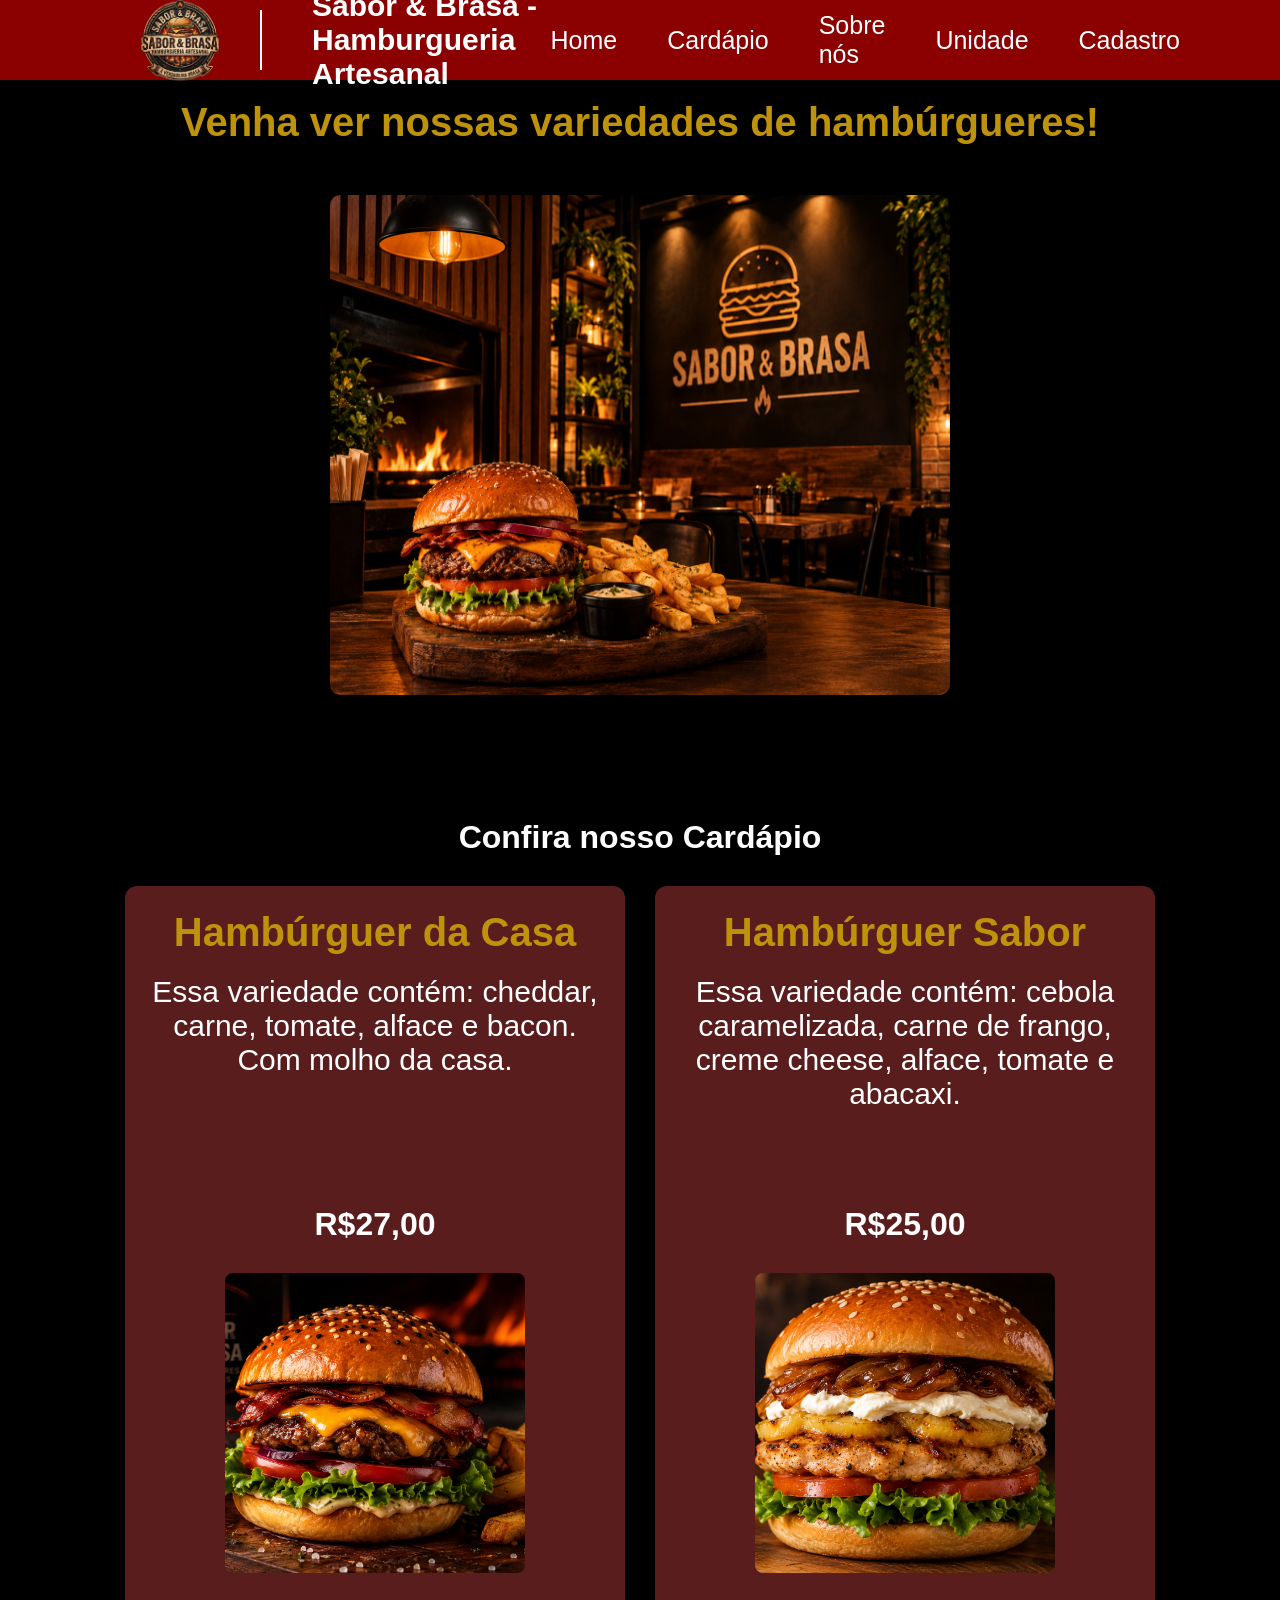
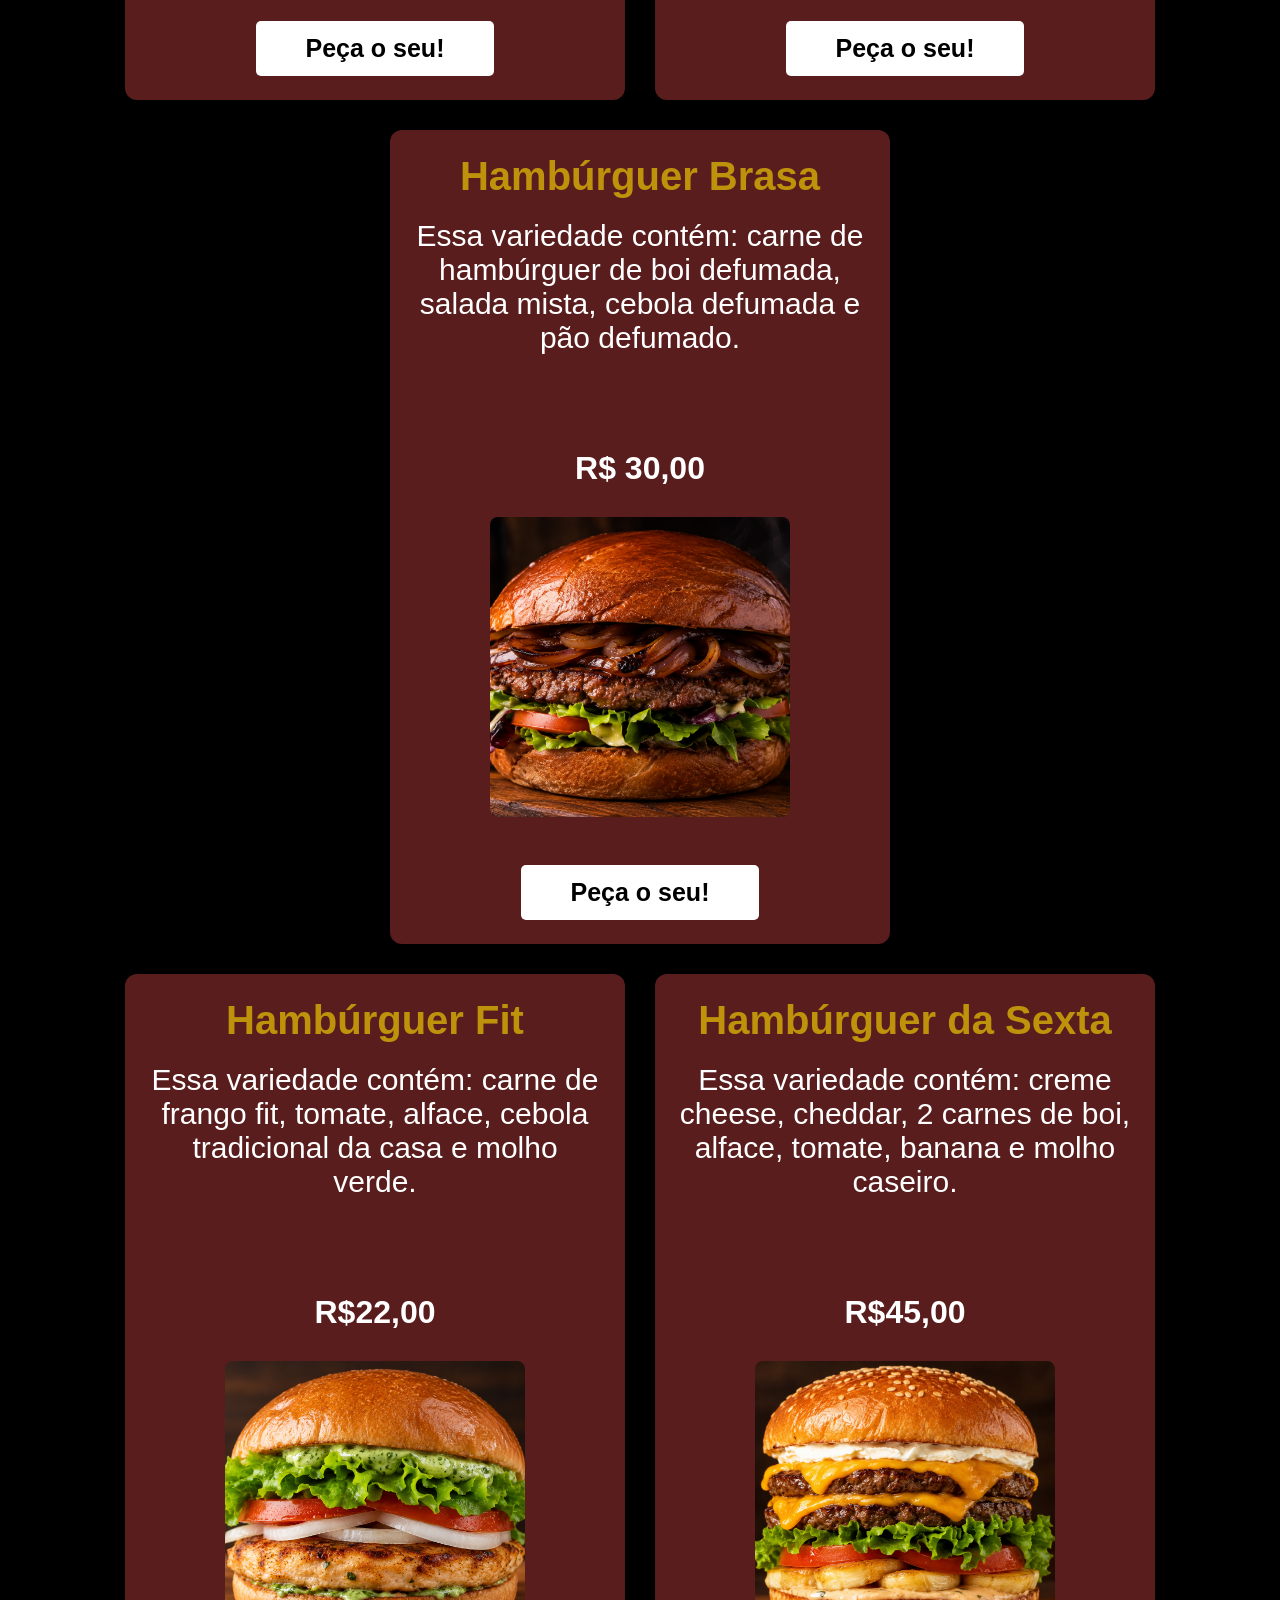
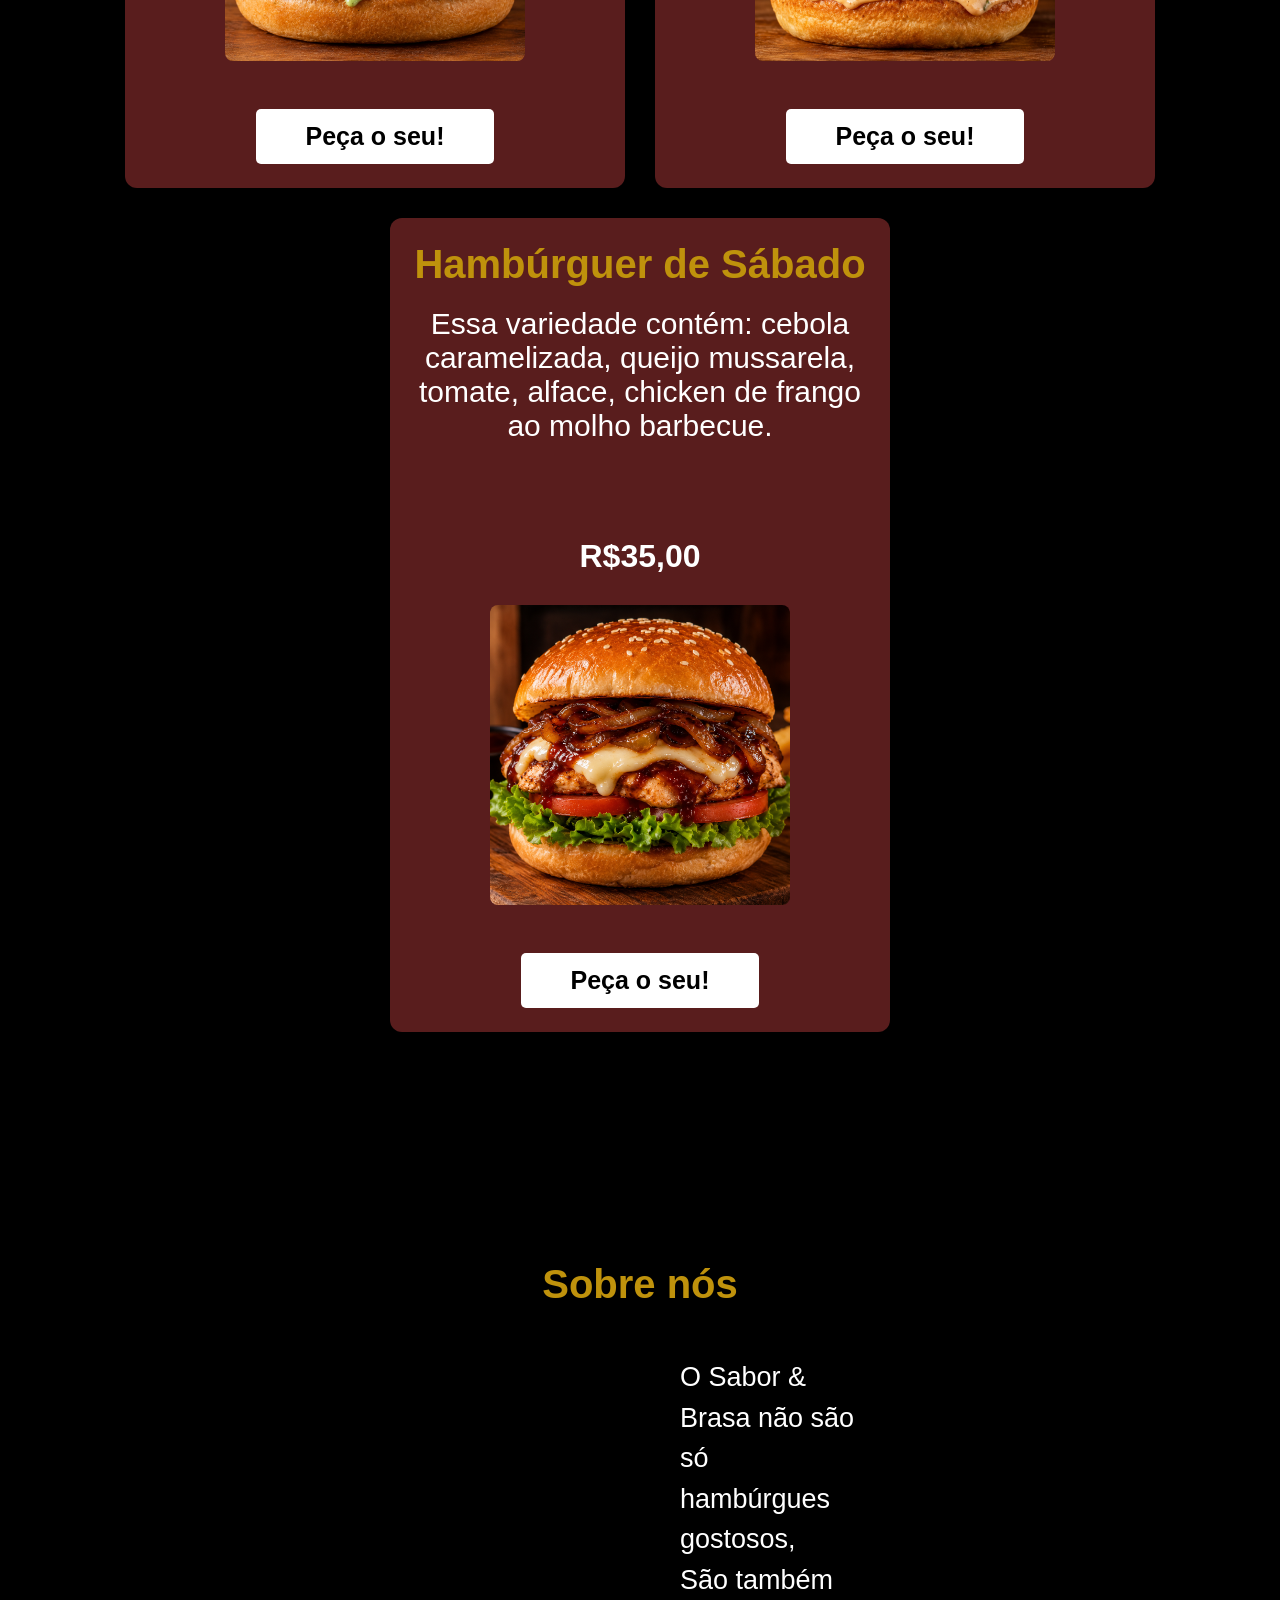
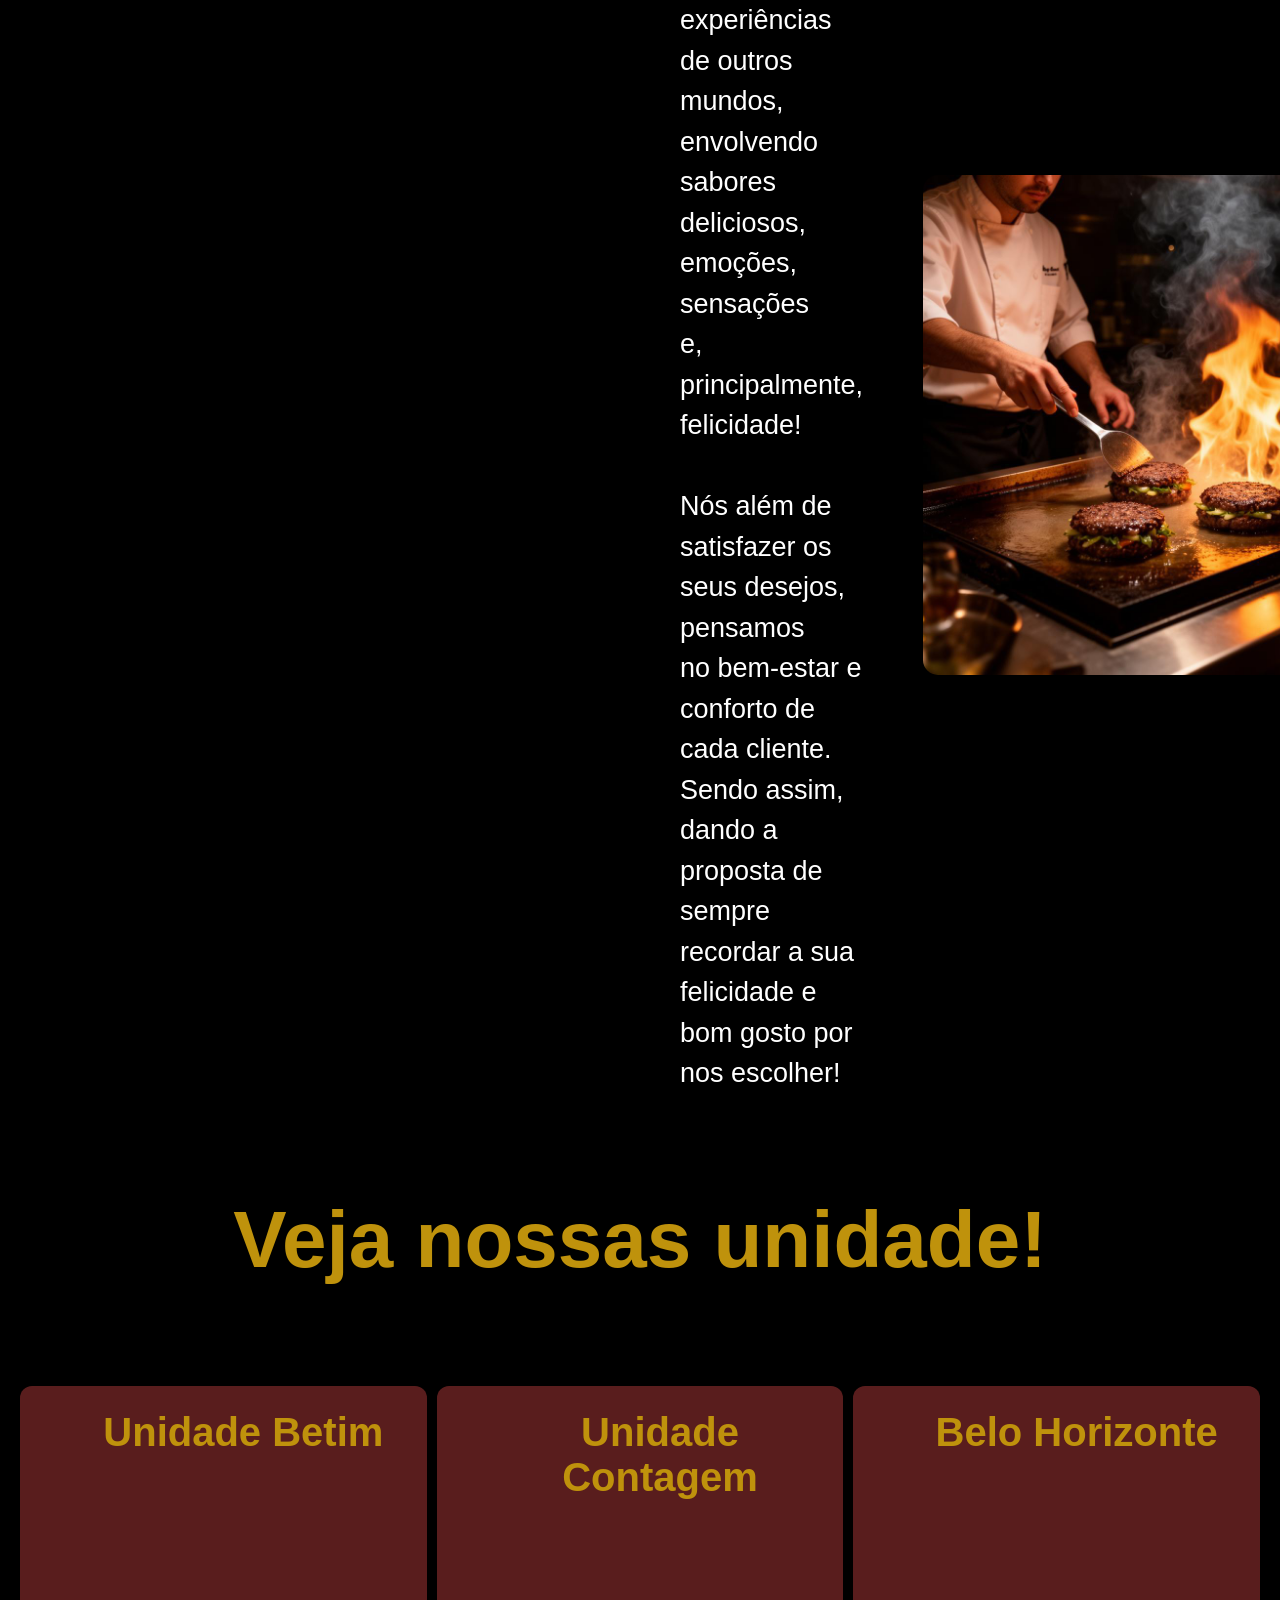
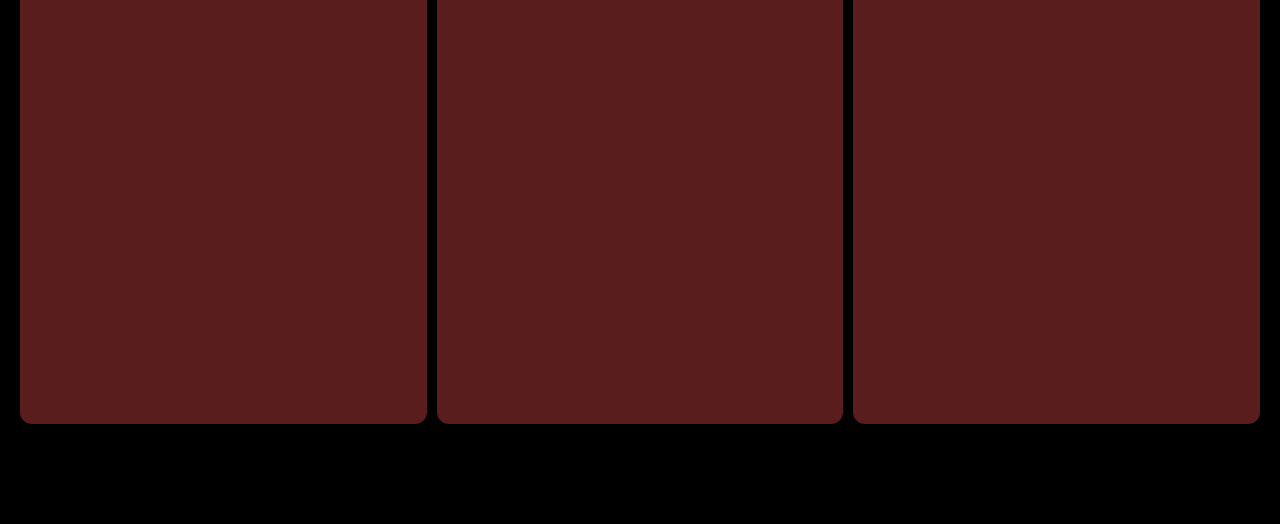
==== html/index.html @ 6ee21889 "shshshshshs" ====
<!DOCTYPE html>
<html lang="pt-br">

<head>
    <meta charset="UTF-8">
    <meta name="viewport" content="width=device-width, initial-scale=1.0">

    <title>Sabor & Brasa - Hamburgueria Artesanal</title>

    <link rel="stylesheet" href="../css/style.css">
</head>

<body>

    <!-- CABEÇALHO -->
    <header>

        <nav class="nav-list">

            <img 
                class="img"
                src="../img/Gemini_Generated_Image_350tbi350tbi350t__3_-removebg-preview.png"
                alt="Logo da Hamburgueria"
            >

            <div class="linha"></div>

            <h1>Sabor & Brasa - Hamburgueria Artesanal</h1>

            <ul class="ul">
                <li>
                    <a href="#Home">Home</a>
                </li>

                <li>
                    <a href="#cardapio">Cardápio</a>
                </li>

                <li>
                    <a href="#sobre">Sobre nós</a>
                </li>

                <li>
                    <a href="#unidade">Unidade</a>
                </li>
                 <li>
                    <a href="#Cdastro">Cadastro</a>
                </li>
            </ul>

        </nav>

    </header>


    <!-- HOME -->
    <section id="Home" class="home">

        <main>

            <h2>
                Venha ver nossas variedades de hambúrgueres!
            </h2>

            <img
                class="img2"
                src="../img/ChatGPT Image 24 de set. de 2026, 18_39_28.png"
                alt="Fachada da hamburgueria"
            >

        </main>

    </section>


    <!-- CARDÁPIO -->
    <section id="cardapio" class="cardapio">

        <h1>Confira nosso Cardápio</h1>


        <!-- PRIMEIRA LINHA -->
        <div class="cards">

            <!-- CARD 1 -->
            <div class="card">

                <h2>Hambúrguer da Casa</h2>

                <p>
                    Essa variedade contém: cheddar,
                    carne, tomate, alface e bacon.
                    Com molho da casa.
                </p>
                  <h1>R$27,00</h1>
                <img
                    src="../img/hamburguer com batata.png"
                    alt="Hambúrguer da casa"
                >

                <br>

                <button>Peça o seu!</button>

            </div>


            <!-- CARD 2 -->
            <div class="card2">

                <h2>Hambúrguer Sabor</h2>

                <p>
                    Essa variedade contém:
                    cebola caramelizada, carne de frango,
                    creme cheese, alface, tomate e abacaxi.
                </p>
                <h1>R$25,00</h1>
                <img
                    src="../img/ChatGPT Image 24 de set. de 2026, 15_25_30.png"
                    alt="Hambúrguer sabor"
                >

                <br>

                <button>Peça o seu!</button>

            </div>


            <!-- CARD 3 -->
            <div class="card3">

                <h2>Hambúrguer Brasa</h2>

                <p>
                    Essa variedade contém: carne de hambúrguer
                    de boi defumada, salada mista,
                    cebola defumada e pão defumado.
                </p>
                <h1>R$ 30,00</h1>

                <img
                    src="../img/hamburguer 3.png"
                    alt="Hambúrguer Brasa"
                >

                <br>

                <button>Peça o seu!</button>

            </div>

        </div>


        <!-- SEGUNDA LINHA -->
        <div class="cards2">

            <!-- CARD 4 -->
            <div class="card4">

                <h2>Hambúrguer Fit</h2>

                <p>
                    Essa variedade contém: carne de
                    frango fit, tomate, alface,
                    cebola tradicional da casa
                    e molho verde.
                </p>
                    <h1>R$22,00</h1>
                <img
                    src="../img/ChatGPT Image 24 de set. de 2026, 16_40_45.png"
                    alt="Hambúrguer Fit"
                >

                <br>

                <button>Peça o seu!</button>

            </div>


            <!-- CARD 5 -->
            <div class="card5">

                <h2>Hambúrguer da Sexta</h2>

                <p>
                    Essa variedade contém: creme cheese,
                    cheddar, 2 carnes de boi,
                    alface, tomate, banana
                    e molho caseiro.
                </p>
                <h1>R$45,00</h1>

                <img
                    src="../img/ChatGPT Image 24 de set. de 2026, 17_04_48.png"
                    alt="Hambúrguer da Sexta"
                >

                <br>

                <button>Peça o seu!</button>

            </div>
       
         <!-- CARD 6 -->
            <div class="card6">

                <h2>Hambúrguer de Sábado</h2>

                <p>
                    Essa variedade contém: cebola caramelizada,
                    queijo mussarela, tomate, alface,
                    chicken de frango ao molho barbecue.
                </p>
                 <h1>R$35,00</h1>
                <img
                    src="../img/ChatGPT Image 24 de set. de 2026, 18_52_22.png"
                    alt="Hambúrguer da Sexta"
                >

                <br>

                <button>Peça o seu!</button>
          </div>
        </div>
    </section>


    <section id="sobre" class="sobre">

        <h1>Sobre nós</h1>
    
        <div class="sobre-conteudo">
    
            <p>
                O Sabor & Brasa não são só hambúrgues gostosos,<br>
                São também experiências de outros mundos,<br>
                envolvendo sabores deliciosos, emoções, sensações<br>
                e, principalmente, felicidade!<br><br>
    
                Nós além de satisfazer os seus desejos, pensamos<br>
                no bem-estar e conforto de cada cliente.<br>
                Sendo assim, dando a proposta de sempre<br>
                recordar a sua felicidade e bom gosto por nos escolher!
            </p>
    
            <img src="../img/chapa.jpeg" alt="foto de uma chapa">
        </div>
    
    </section>

    <!-- UNIDADE -->
    <div class="text">
        <h1>Veja nossas unidade!</h1>
    </div>
    <section id="unidade" class="unidade">
      <div class="cardsobre">
        <h1>Unidade Betim</h1>
      </div>
      <div class="card2sobre">
       <h1>Unidade Contagem </h1> 
      </div>
      <div class="card3sobre">
        <h1>Belo Horizonte</h1>
      </div>
    </section>

</body>

</html>
---- css/style.css ----
* {
    margin: 0;
    border: 0;
    padding: 0;
    box-sizing: border-box;
}

html {
    scroll-behavior: smooth;
}

body {
    font-family: Arial, Helvetica, sans-serif;
    background-color: rgb(0, 0, 0);
}

/* ================= NAV ================= */

.nav-list {
    background-color: darkred;
    display: flex;
    height: 80px;
    align-items: center;
    justify-content: space-between;
    padding: 0 100px;
    position:fixed;
    width: 100%;
}

.nav-list h1 {
    color: white;
    font-size: 30px;
    display: flex;
    align-items: center;
    gap: 15px;
}

.linha {
    height: 60px;
    border-left: 2px solid white;
    padding-right: 50px;
    
}

.ul {
    list-style: none;
    display: flex;
    align-items: center;
    gap: 50px;
    font-size: 25px;
    
}

.ul a {
    color: white;
    text-decoration: none;
    transition: 0.3s;
}

.ul a:hover {
    color: rgb(196, 184, 180);
}

/* ================= LOGO ================= */

.img {
    width: 160px;
}

/* ================= HOME ================= */

.home {
    text-align: center;
    padding: 40px 20px;
}

.home h2 {
    color: rgb(191, 146, 12);
    padding-bottom: 50px;
    padding-top: 60px;
    font-size: 40px;
}

.img2 {
    width: 50%;
    border-radius: 10px;
    height: 500px;
}

/* ================= CARDÁPIO ================= */

.cardapio {
    padding: 50px 20px;
}

.cardapio h1 {
    color: white;
    text-align: center;
    margin-top: 30px;
    margin-bottom: 30px;
    font-size: 32px;
}

/* LINHAS DE CARDS */

/* ================= CARDS ================= */

.cards,
.cards2 {
    display: flex;
    justify-content: center;
    align-items: stretch;
    gap: 30px;
    flex-wrap: wrap;
    margin-top: 30px;
}

/* TODOS OS CARDS */

.card,
.card2,
.card3,
.card4,
.card5,
.card6 {
    background-color: rgb(89, 29, 29);
    padding: 24px;
    border-radius: 12px;
    width: 500px;
    min-height: 500px;
    text-align: center;
    display: flex;
    flex-direction: column;
    align-items: center;
    transition: transform 0.3s ease, box-shadow 0.3s ease;
}

/* TÍTULOS */

.card h2,
.card2 h2,
.card3 h2,
.card4 h2,
.card5 h2,
.card6 h2 {
    color: rgb(191, 146, 12);
    margin-bottom: 20px;
    min-height:30px;
    font-size: 40px;
}

/* TEXTOS */

.card p,
.card2 p,
.card3 p,
.card4 p,
.card5 p,
.card6 p {
    color: white;
    font-size: 30px;
    min-height: 200px;
    margin-bottom: 1px;
}

/* IMAGENS */

.card img,
.card2 img,
.card3 img,
.card4 img,
.card5 img,
.card6 img {
    width: 300px;
    height: 300px;
    object-fit: cover;
    border-radius: 8px;
    margin-top: auto;
}

/* BOTÕES */

.card button,
.card2 button,
.card3 button,
.card4 button,
.card5 button,
.card6 button {
    background-color: white;
    color: black;
    border-radius: 5px;
    padding: 13px 50px;
    margin-top: 30px;
    font-weight: bold;
    transition: transform 0.2s ease,
    background-color 0.2s ease;
    font-size: 25px;
}

/* HOVER DOS CARDS */

.card:hover,
.card2:hover,
.card3:hover,
.card4:hover,
.card5:hover,
.card6:hover {
    transform: scale(1.05);
    box-shadow: 0 8px 20px rgba(0, 0, 0, 0.4);
}

/* HOVER DOS BOTÕES */

button:hover {
    transform: scale(1.1);
    background-color: rgb(230, 230, 230);
}

/* ================= SOBRE NÓS ================= */

.sobre {
    margin-top: 50px;
    padding: 100px 80px;
}

/* TÍTULO */

.sobre h1 {
    color: rgb(191, 146, 12);
    text-align: center;
    font-size: 40px;
    margin-bottom: 50px;
    margin-top: 30px;
}

/* TEXTO + IMAGEM */

.sobre-conteudo {
    display: flex;
    align-items: center;
    justify-content: space-between;
    gap: 60px;
}

/* TEXTO */

.sobre p {
    color: white;
    font-size: 27px;
    line-height: 1.5;
    text-align: left;
    max-width: 650px;
    margin-left: 600px;
    font-family: "Roboto", sans-serif;
    font-weight: weight;
    font-style: normal;     
      }


/* IMAGEM */

.sobre img {
    width: 1000px;
    height: 500px;
    object-fit: cover;
    border-radius: 15px;
    margin-right: 200px;

}
/* ================= UNIDADE ================= */

.unidade {
    padding: 100px 20px;
    display: flex;
    gap: 10px;
}

.unidade h1 {
    color: rgb(191, 146, 12);
    font-size: 40px;
    margin-left:40px;
    padding-bottom: 500px;
}
.text {
    color: rgb(191, 146, 12);
    font-size: 40px;
    
   text-align: center;
}
.cardsobre,
.card2sobre,
.card3sobre {
    background-color: rgb(89, 29, 29);
    padding: 24px;
    border-radius: 12px;
    width: 500px;
    min-height: 500px;
    text-align: center;
    display: flex;
    flex-direction: column;
    align-items: center;
    transition: transform 0.3s ease, box-shadow 0.3s ease;
}
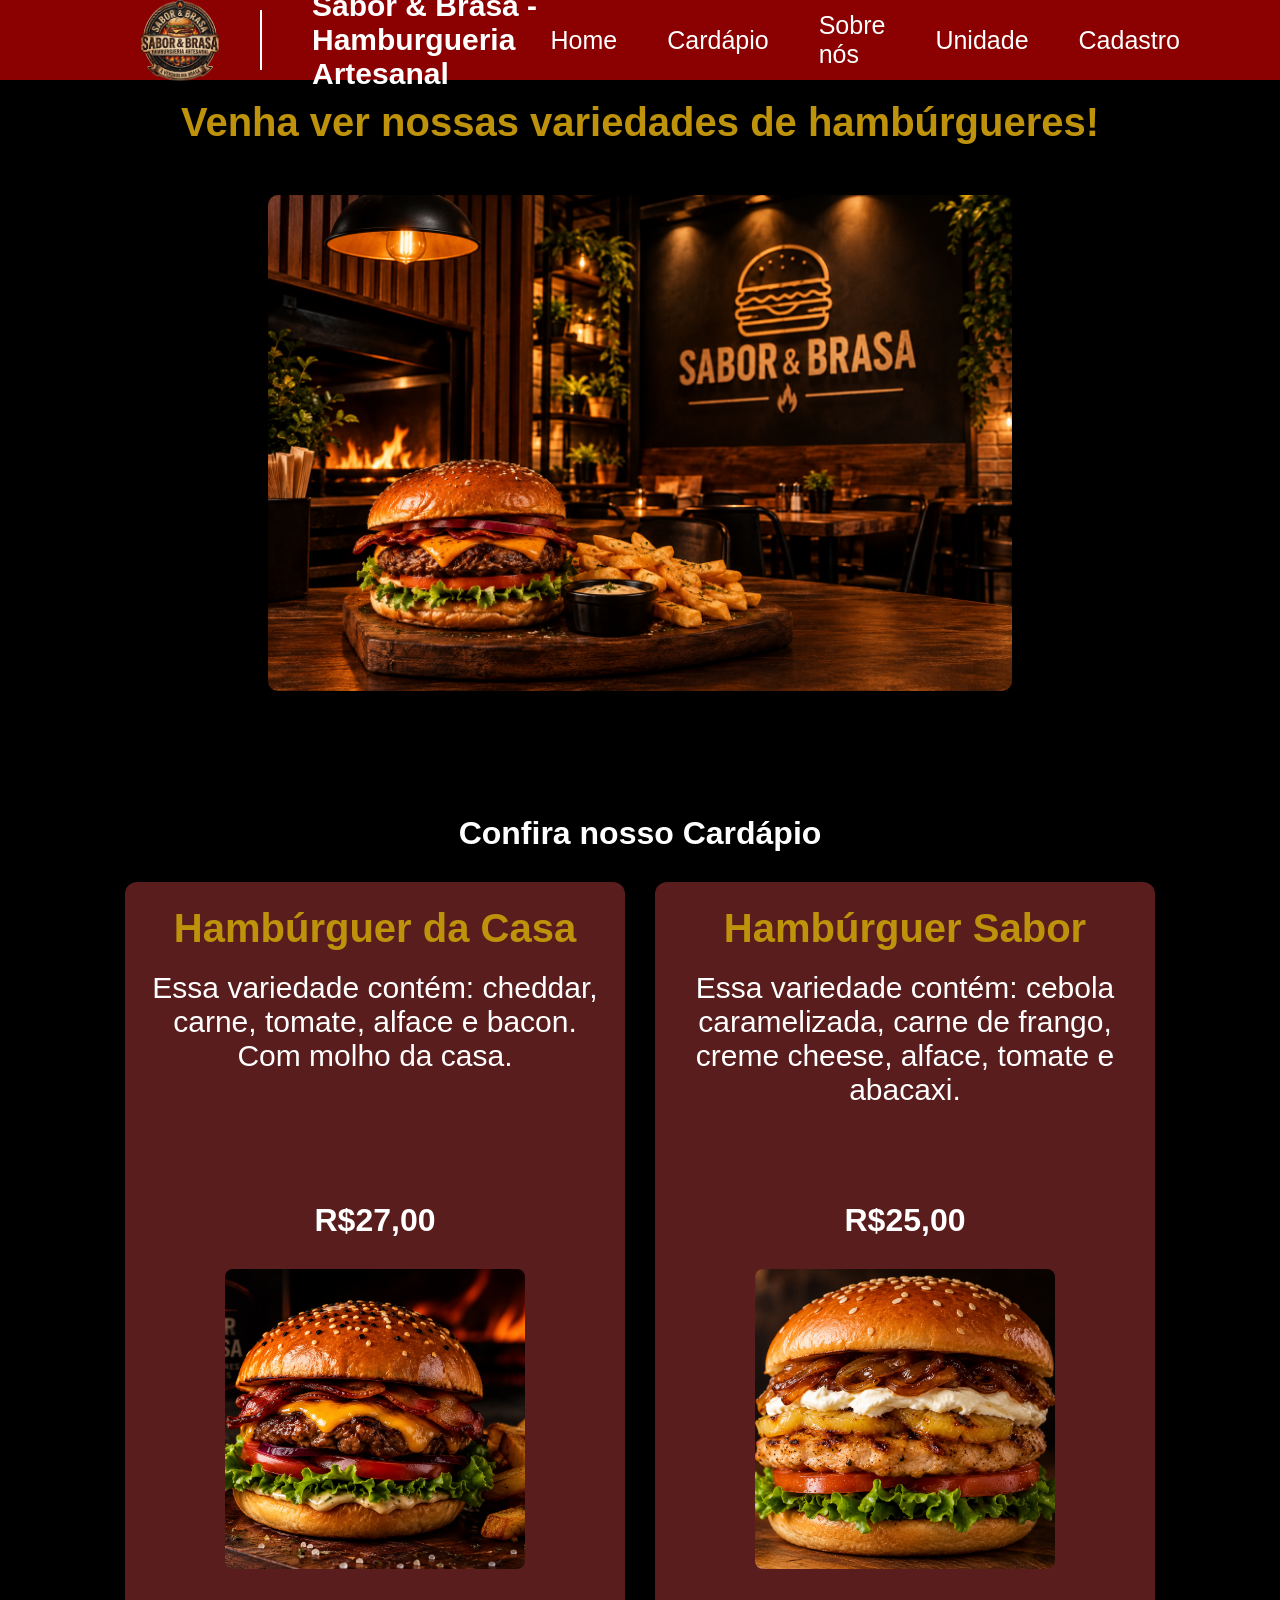
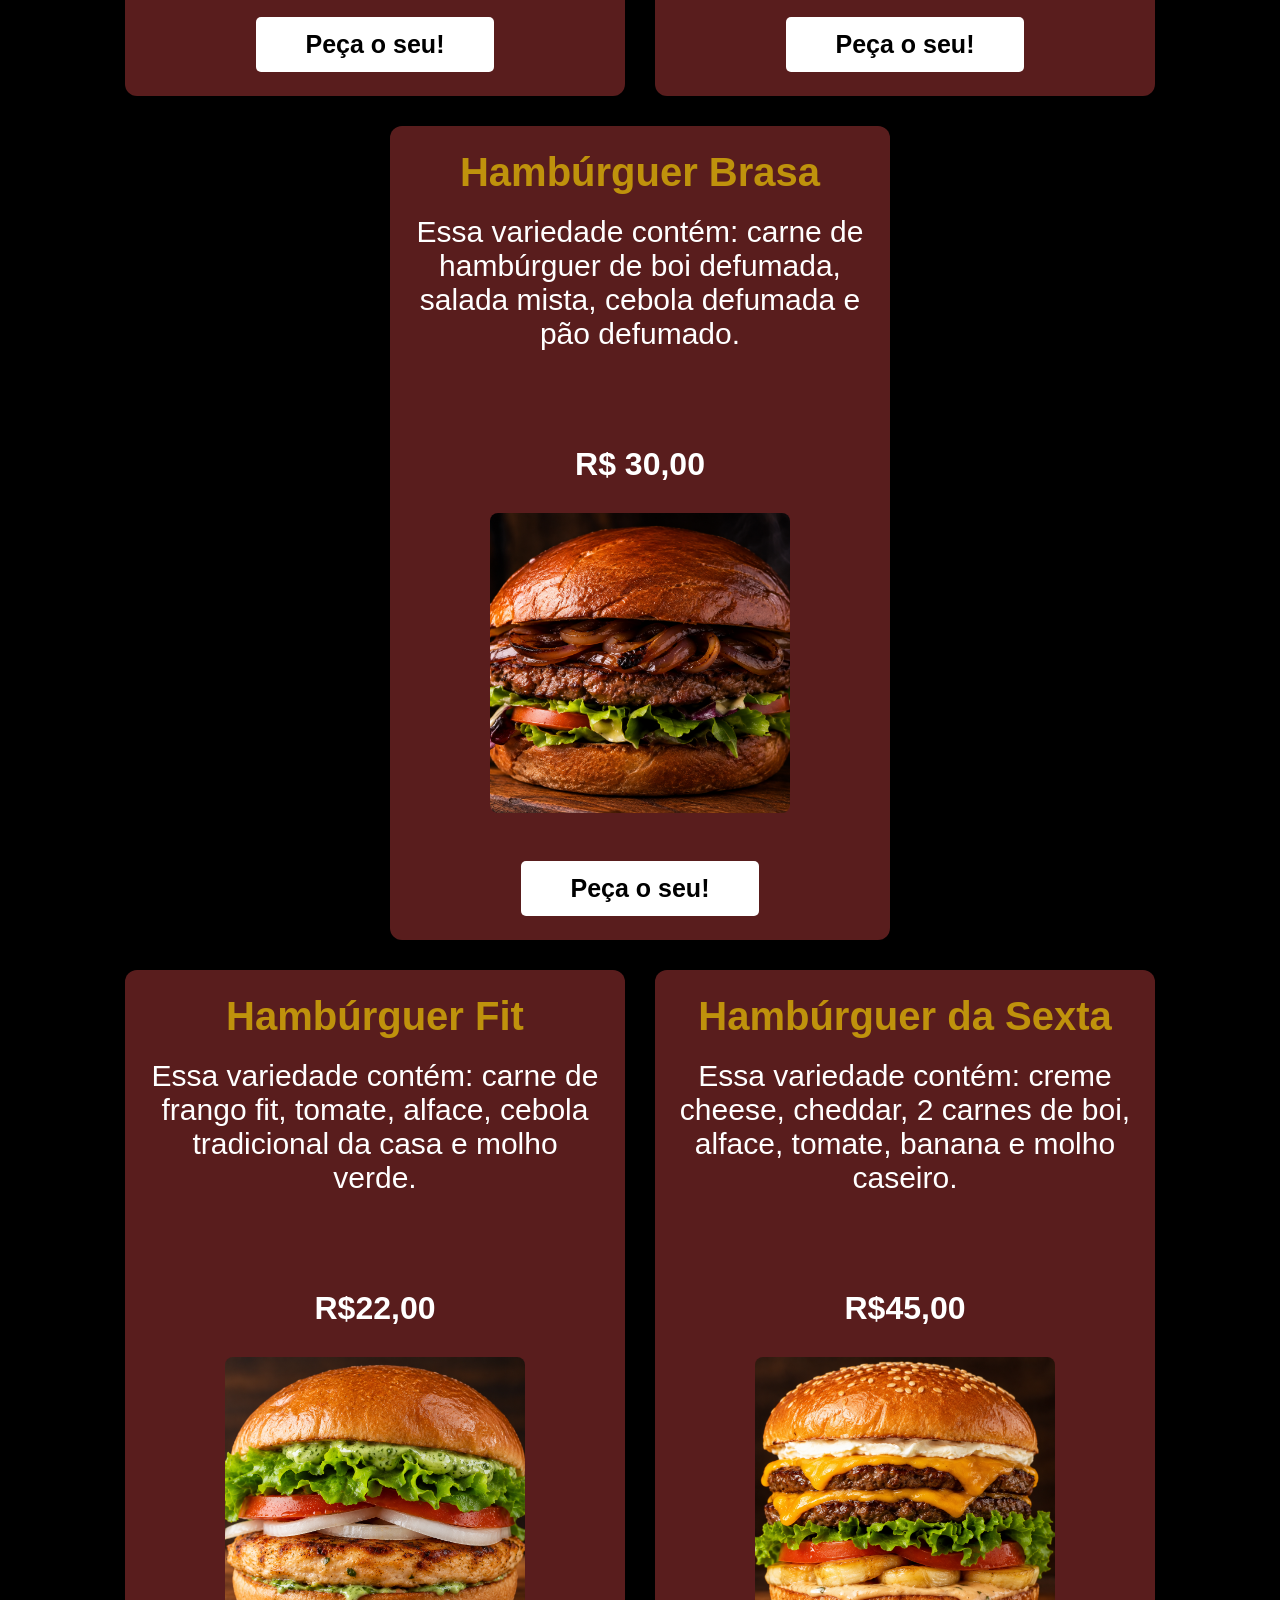
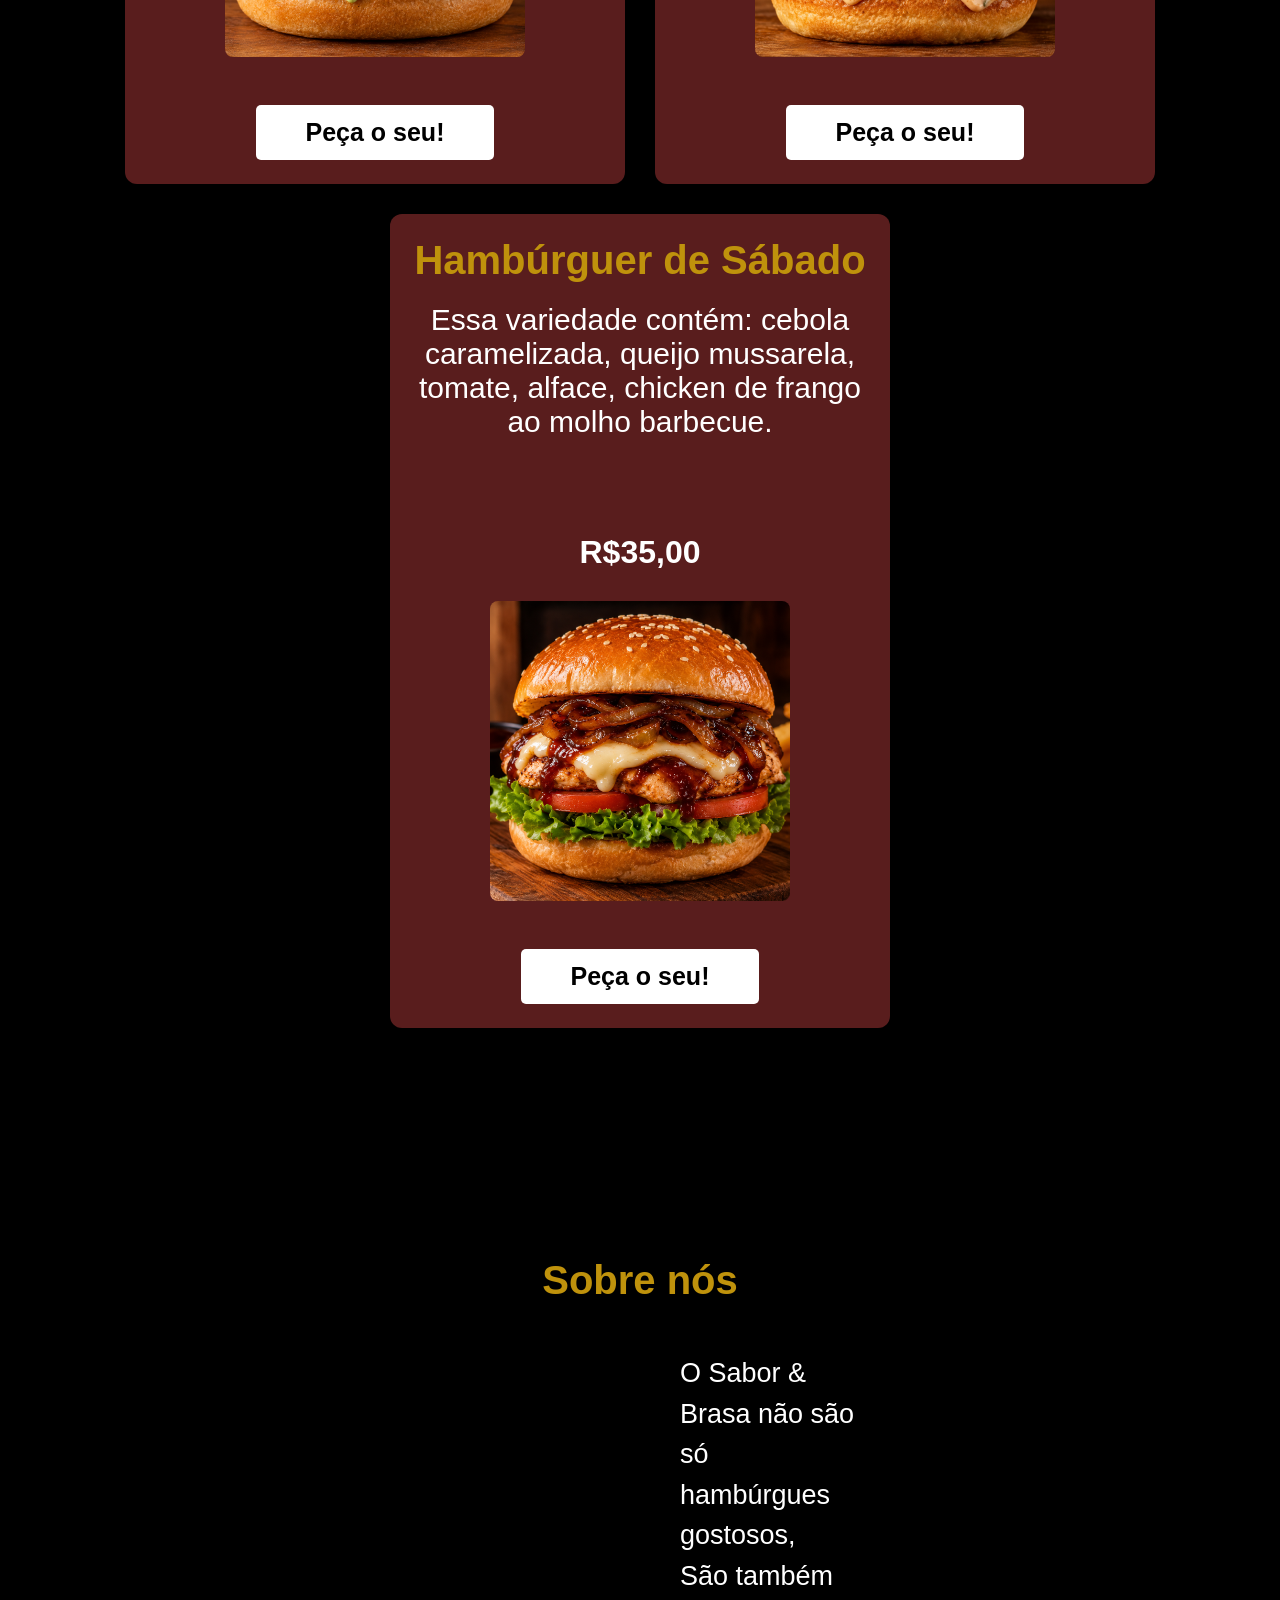
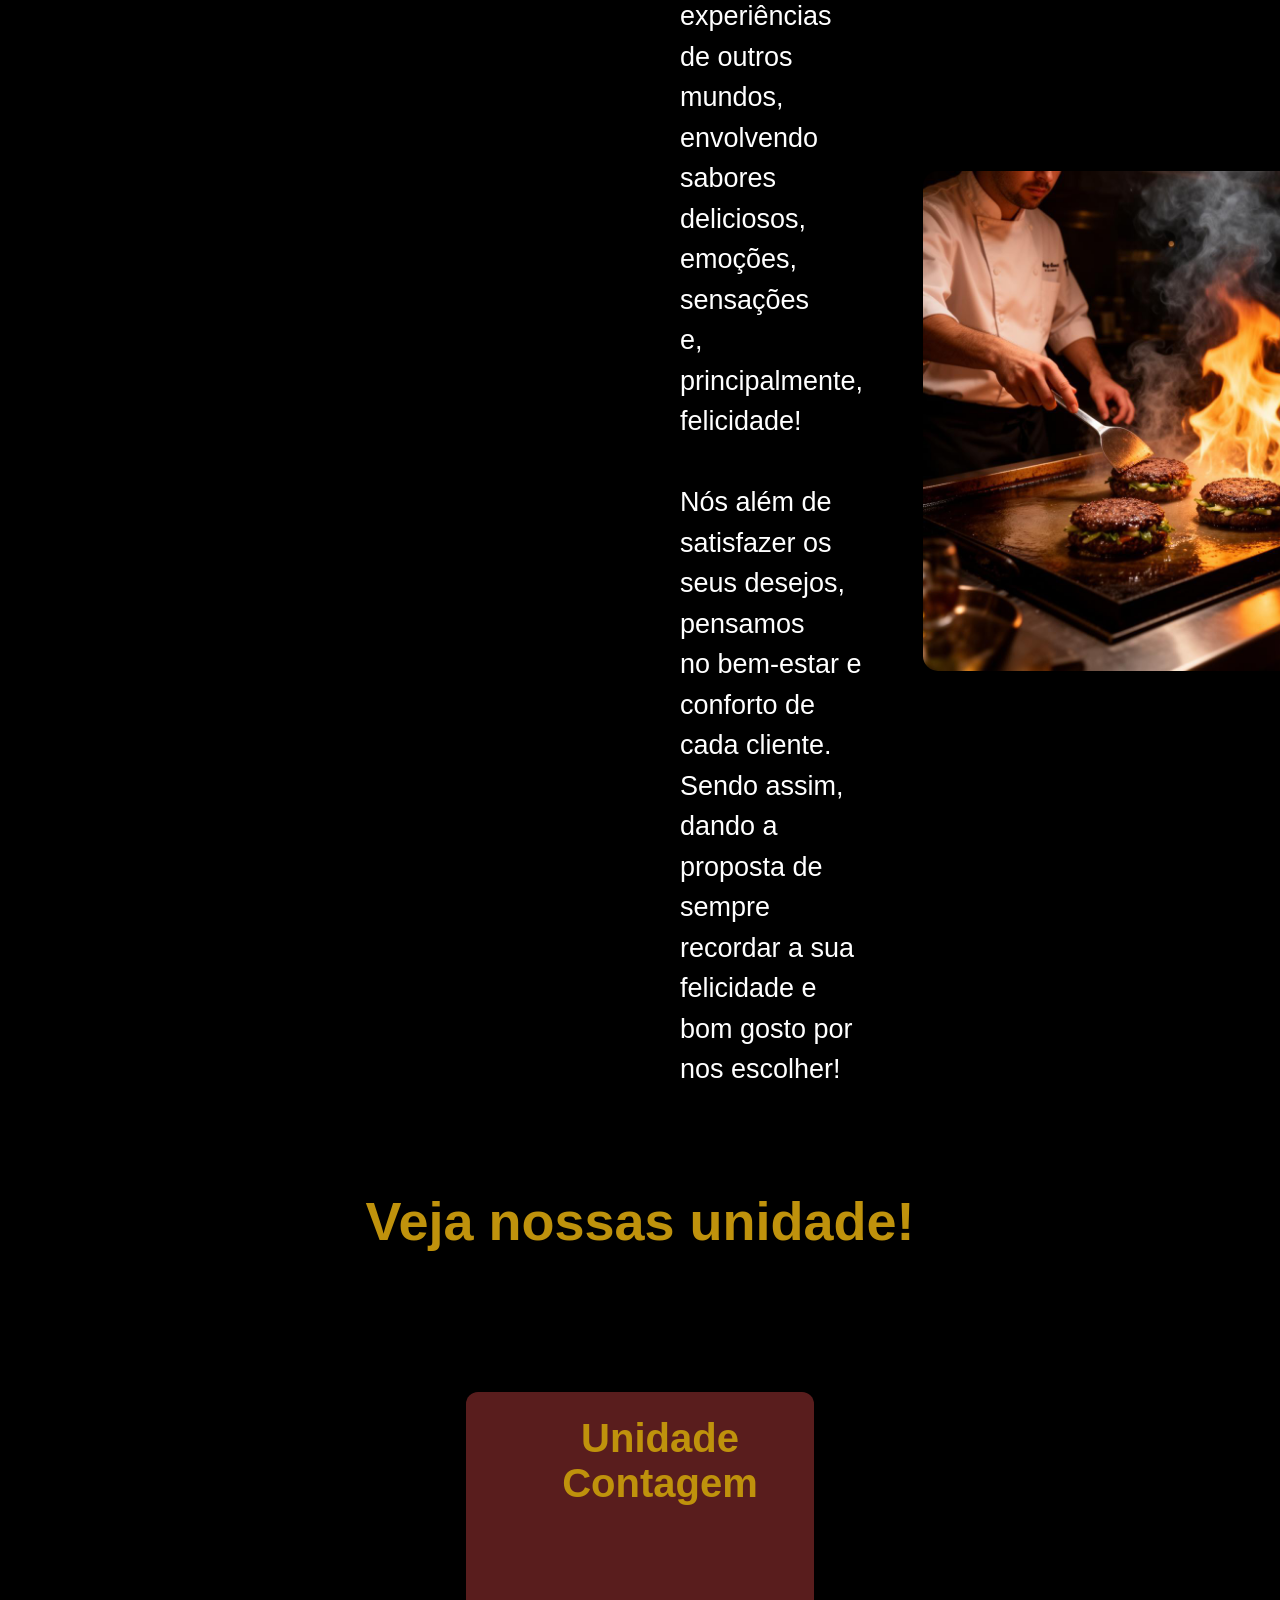
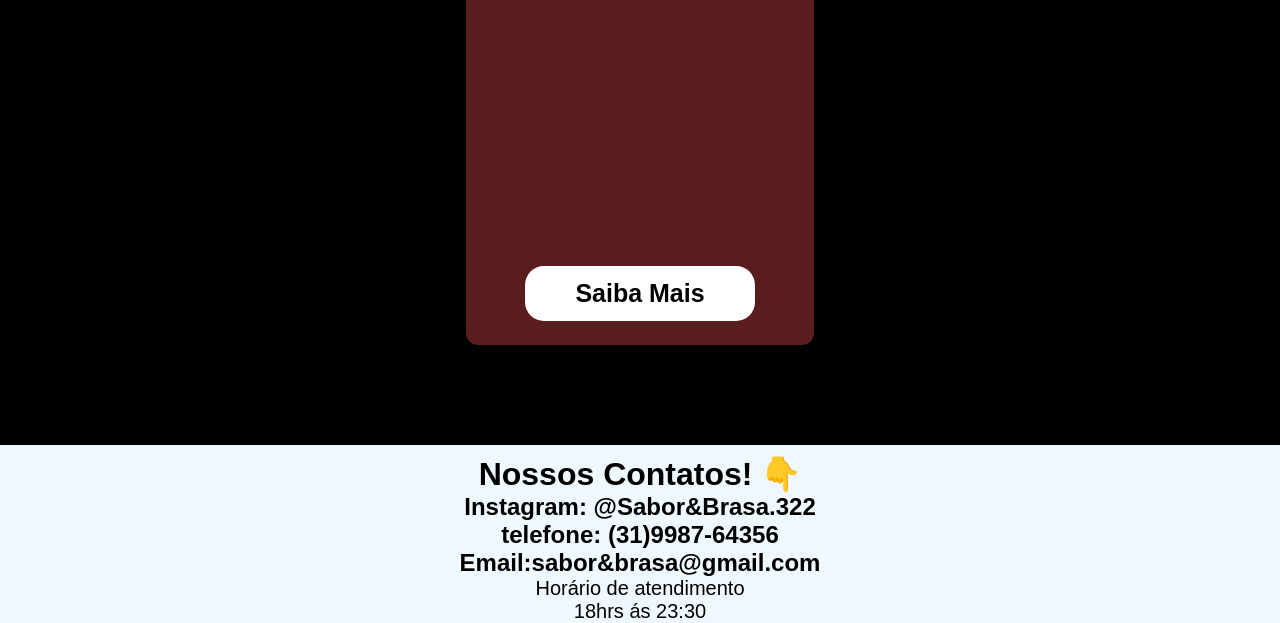
==== commit 9a65e54d: "xdjxjxjxj" ====
--- a/html/index.html
+++ b/html/index.html
@@ -44,7 +44,7 @@
                     <a href="#unidade">Unidade</a>
                 </li>
                  <li>
-                    <a href="#Cdastro">Cadastro</a>
+                    <a href="index2.html">Cadastro</a>
                 </li>
             </ul>
 
@@ -100,7 +100,7 @@
 
                 <br>
 
-                <button>Peça o seu!</button>
+                <button><a href="#">Peça o seu!</a></button>
 
             </div>
 
@@ -123,7 +123,7 @@
 
                 <br>
 
-                <button>Peça o seu!</button>
+                <button><a href="#">Peça o seu!</a></button>
 
             </div>
 
@@ -147,7 +147,7 @@
 
                 <br>
 
-                <button>Peça o seu!</button>
+                <button><a href="#">Peça o seu!</a></button>
 
             </div>
 
@@ -176,8 +176,7 @@
 
                 <br>
 
-                <button>Peça o seu!</button>
-
+                <button><a href="#">Peça o seu!</a></button>
             </div>
 
 
@@ -201,8 +200,7 @@
 
                 <br>
 
-                <button>Peça o seu!</button>
-
+                <button><a href="#">Peça o seu!</a></button>
             </div>
        
          <!-- CARD 6 -->
@@ -223,7 +221,7 @@
 
                 <br>
 
-                <button>Peça o seu!</button>
+                <button><a href="#">Peça o seu!</a></button>
           </div>
         </div>
     </section>
@@ -259,15 +257,34 @@
     <section id="unidade" class="unidade">
       <div class="cardsobre">
         <h1>Unidade Betim</h1>
+        <iframe src="https://www.google.com/maps/embed?pb=!1m18!1m12!1m3!1d15001.52079548257!2d-44.06951771284177!3d-19.950506900000004!2m3!1f0!2f0!3f0!3m2!1i1024!2i768!4f13.1!3m3!1m2!1s0xa695879ae0d2f3%3A0x6a7a01018e1a0dbb!2sLa%20Brasa%20Burger%20Contagem!5e0!3m2!1spt-BR!2sbr!4v1790877971647!5m2!1spt-BR!2sbr"
+         width="300" height="300" style="border:0;" allowfullscreen="" loading="lazy" referrerpolicy="strict-origin-when-cross-origin"></iframe>
+         <button><a href="#">Saiba Mais</a></button>
       </div>
-      <div class="card2sobre">
+      <div class="cardsobre">
        <h1>Unidade Contagem </h1> 
+       <iframe src="https://www.google.com/maps/embed?pb=!1m18!1m12!1m3!1d15001.772922627795!2d-44.004070612841794!3d-19.947853899999995!2m3!1f0!2f0!3f0!3m2!1i1024!2i768!4f13.1!3m3!1m2!1s0xa697674f143243%3A0xb0bd6974201871a4!2sBrasa%20Beef%20Burger!5e0!3m2!1spt-BR!2sbr!4v1790877861753!5m2!1spt-BR!2sbr"
+        width="300" height="300" style="border:0;" allowfullscreen="" loading="lazy" referrerpolicy="strict-origin-when-cross-origin"></iframe>
+        <button><a href="#">Saiba Mais</a></button>
+        
       </div>
-      <div class="card3sobre">
+      <div class="cardsobre">
         <h1>Belo Horizonte</h1>
+        <iframe src="https://www.google.com/maps/embed?pb=!1m18!1m12!1m3!1d15031.48653257512!2d-43.9134115128418!3d-19.632784999999995!2m3!1f0!2f0!3f0!3m
+        2!1i1024!2i768!4f13.1!3m3!1m2!1s0xa67d6cd97451d5%3A0x99d13926ffc21c83!2sBrasa%20e%20Sabor%20Hamburgueria!5e0!3m2!1spt-BR!2sbr!4v1790875448674!5m2!1spt-BR!2sbr" 
+        width="300" height="300" style="border:0;" 
+        allowfullscreen="" loading="lazy" referrerpolicy="strict-origin-when-cross-origin"></iframe>
+        <button><a href="#">Saiba Mais</a></button>
+        
       </div>
     </section>
-
+    <footer>
+        <h1>Nossos Contatos! 👇</h1>
+        <h2>Instagram: @Sabor&Brasa.322</h2>
+        <h2>telefone: (31)9987-64356</h2>
+        <h2>Email:sabor&brasa@gmail.com</h2>
+        <p>Horário de atendimento</p>
+        <p>18hrs ás 23:30</p>
+    </footer>
 </body>
-
 </html>
--- a/css/style.css
+++ b/css/style.css
@@ -82,9 +82,9 @@
 }
 
 .img2 {
-    width: 50%;
+    width: 60%;
     border-radius: 10px;
-    height: 500px;
+    height: 100%;
 }
 
 /* ================= CARDÁPIO ================= */
@@ -207,13 +207,23 @@
 .card6:hover {
     transform: scale(1.05);
     box-shadow: 0 8px 20px rgba(0, 0, 0, 0.4);
-}
-
+   
+}
+.card a,
+.card2 a,
+.card3 a,
+.card4 a,
+.card5 a,
+.card6 a {
+    color: black;
+    text-decoration: none;
+    }
 /* HOVER DOS BOTÕES */
 
 button:hover {
     transform: scale(1.1);
     background-color: rgb(230, 230, 230);
+    color: #1E120C;
 }
 
 /* ================= SOBRE NÓS ================= */
@@ -272,20 +282,21 @@
 .unidade {
     padding: 100px 20px;
     display: flex;
-    gap: 10px;
-}
-
+    gap: 500px;
+    justify-content: center;
+}
 .unidade h1 {
     color: rgb(191, 146, 12);
     font-size: 40px;
     margin-left:40px;
-    padding-bottom: 500px;
+    padding-bottom: 30px;
+    text-align: center;
 }
 .text {
     color: rgb(191, 146, 12);
-    font-size: 40px;
-    
-   text-align: center;
+    font-size: 27px;
+    text-align: center;
+    margin-bottom: 40px;
 }
 .cardsobre,
 .card2sobre,
@@ -299,5 +310,55 @@
     display: flex;
     flex-direction: column;
     align-items: center;
-    transition: transform 0.3s ease, box-shadow 0.3s ease;
-}
+    transition: transform 0.3s ease,
+    box-shadow 0.3s ease;
+}
+/* BOTÕES */
+
+.cardsobre button {
+    background-color: white;
+    color: black;
+    border-radius: 19px;
+    padding: 13px 50px;
+    margin-top: 30px;
+    font-weight: bold;
+    transition: transform 0.2s ease,
+    background-color 0.2s ease;
+    font-size: 25px;
+    text-decoration: none;
+}
+
+.cardsobre a {
+    color: black;
+    text-decoration: none;
+}
+/* HOVER DOS CARDS */
+
+.cardsobre:hover {
+    transform: scale(1.05);
+    box-shadow: 0 8px 20px
+     rgba(0, 0, 0, 0.4);
+   
+}
+iframe {
+    border-radius: 20PX;
+}
+/*Fim da Unidade*/
+/*Início do rodapé*/
+footer{
+    background-color: aliceblue;
+    color: rgb(0, 0, 0);
+    padding-top: 10px;
+}
+footer h1{
+    color: black;
+    text-align: center;
+}
+footer h2{
+    text-align: center;
+}
+footer p{
+    text-align: center;
+    font-size: 20px;
+    
+}
